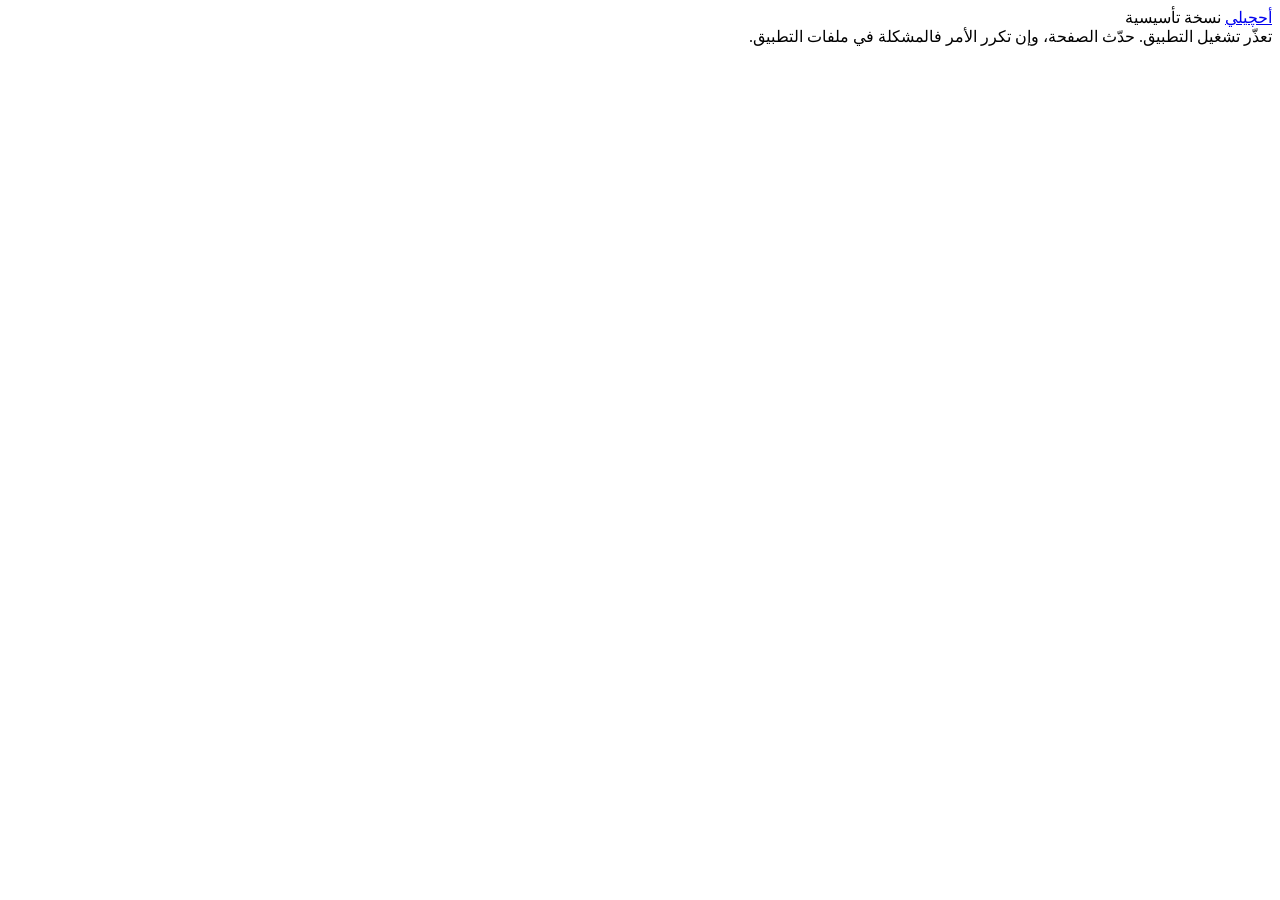
==== index.html @ 7045298c "Create index.html" ====
<!DOCTYPE html>
<html lang="ar" dir="rtl">
<head>
<meta charset="utf-8">
<meta name="viewport" content="width=device-width, initial-scale=1, viewport-fit=cover">
<meta name="theme-color" content="#c8102e">
<title>أحچيلي</title>
<link rel="stylesheet" href="style.css">
</head>
<body>
<header class="bar">
  <a class="brand" href="#/">أحچيلي</a>
  <span class="badge">نسخة تأسيسية</span>
</header>
<noscript><div class="mock">يتطلب أحچيلي تفعيل JavaScript.</div></noscript>
<main id="view" tabindex="-1"></main>
<nav class="tabs" id="tabs" aria-label="التنقل"></nav>
<div id="errbox" role="alert" hidden></div>
<script>
(function () {
  var box = document.getElementById('errbox');
  var FAIL = 'تعذّر تشغيل التطبيق. حدّث الصفحة، وإن تكرر الأمر فالمشكلة في ملفات التطبيق.';
  var SLOW = 'التطبيق يتأخر عن المعتاد، وقد يكون اتصالك بطيئاً. إن استمر ذلك فحدّث الصفحة.';
  function show(text, kind) {
    if (!box.hidden && box.getAttribute('data-kind') !== 'boot') return;
    box.textContent = text;
    box.setAttribute('data-kind', kind);
    box.hidden = false;
  }
  window.addEventListener('error', function (e) {
    if (window.__ahcheelyBooted) return;
    var t = e.target;
    if (t && t.tagName === 'SCRIPT') {
      if (/\/app\.js(\?|$)/.test(t.src || '')) show(FAIL, 'load');
    } else if (t === window) {
      show(FAIL, 'boot');
    }
  }, true);
  setTimeout(function () {
    if (!window.__ahcheelyBooted && box.hidden) show(SLOW, 'boot');
  }, 8000);
})();
</script>
<script type="module" src="app.js"></script>
</body>
</html>
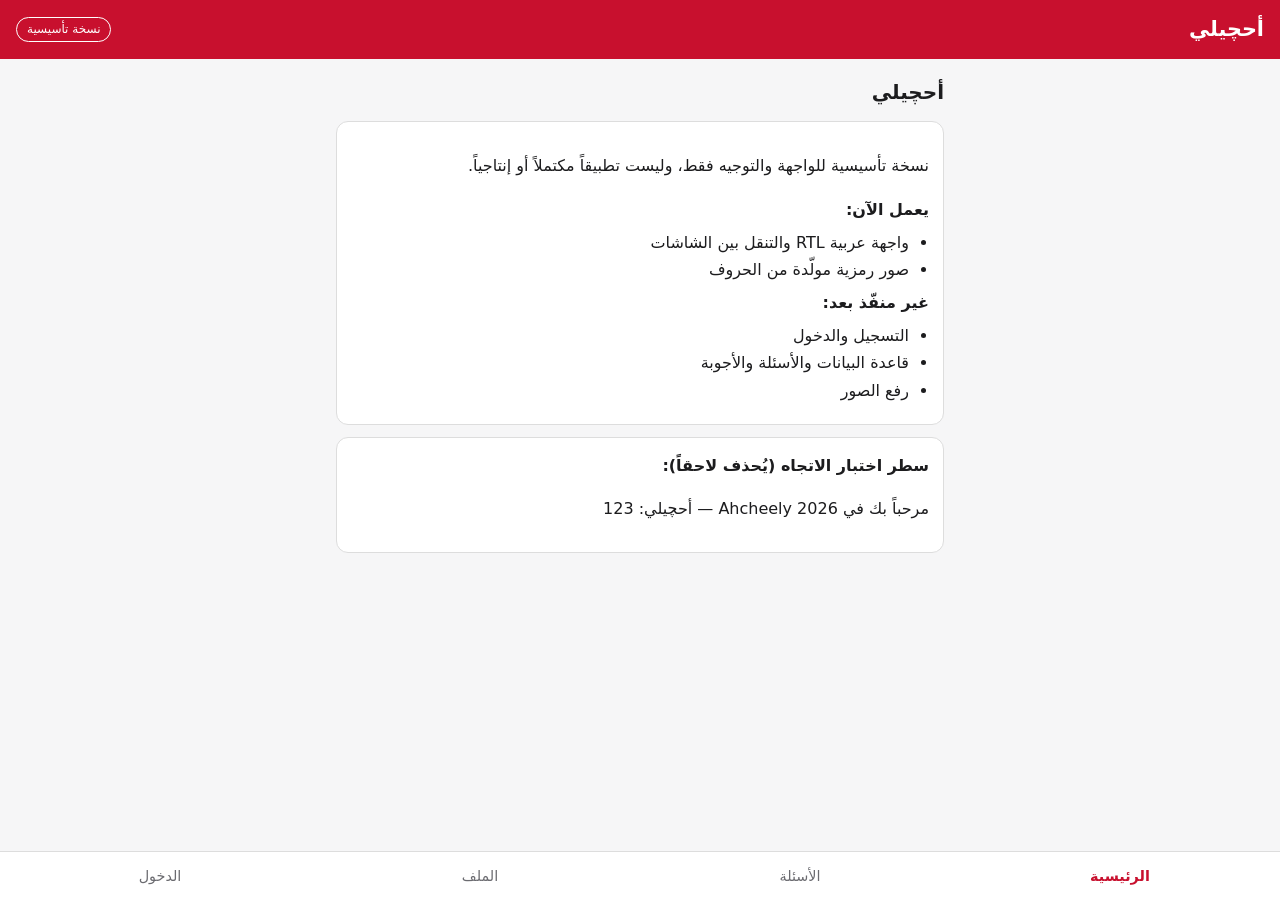
==== commit 427741c1: "Update index.html" ====
--- a/index.html
+++ b/index.html
@@ -19,7 +19,7 @@
 <script>
 (function () {
   var box = document.getElementById('errbox');
-  var FAIL = 'تعذّر تشغيل التطبيق. حدّث الصفحة، وإن تكرر الأمر فالمشكلة في ملفات التطبيق.';
+  var FAIL = 'تعذّر تشغيل التطبيق. تحقق من اتصالك وحدّث الصفحة، وإن استمر ذلك فحاول لاحقاً.';
   var SLOW = 'التطبيق يتأخر عن المعتاد، وقد يكون اتصالك بطيئاً. إن استمر ذلك فحدّث الصفحة.';
   function show(text, kind) {
     if (!box.hidden && box.getAttribute('data-kind') !== 'boot') return;
@@ -27,20 +27,18 @@
     box.setAttribute('data-kind', kind);
     box.hidden = false;
   }
-  window.addEventListener('error', function (e) {
-    if (window.__ahcheelyBooted) return;
-    var t = e.target;
-    if (t && t.tagName === 'SCRIPT') {
-      if (/\/app\.js(\?|$)/.test(t.src || '')) show(FAIL, 'load');
-    } else if (t === window) {
-      show(FAIL, 'boot');
-    }
-  }, true);
-  setTimeout(function () {
+  var timer = setTimeout(function () {
     if (!window.__ahcheelyBooted && box.hidden) show(SLOW, 'boot');
   }, 8000);
+  import('./app.js').then(function () {
+    clearTimeout(timer);
+    if (box.getAttribute('data-kind') === 'boot') box.hidden = true;
+  }, function (err) {
+    console.error('[أحچيلي] تعذّر تحميل التطبيق', err);
+    clearTimeout(timer);
+    show(FAIL, 'load');
+  });
 })();
 </script>
-<script type="module" src="app.js"></script>
 </body>
 </html>
--- a/style.css
+++ b/style.css
@@ -0,0 +1,25 @@
+:root{--red:#c8102e;--bg:#f6f6f7;--fg:#1c1c1e;--card:#fff;--mut:#6b6b70;--line:#ddd;--warn:#fff4d6}
+@media (prefers-color-scheme:dark){:root{--bg:#121214;--fg:#f2f2f3;--card:#1e1e21;--mut:#a0a0a8;--line:#333;--warn:#3a3118}}
+*{box-sizing:border-box}
+body{margin:0;background:var(--bg);color:var(--fg);line-height:1.7;font-family:system-ui,"Noto Naskh Arabic","Segoe UI",Tahoma,sans-serif}
+.bar{display:flex;align-items:center;justify-content:space-between;background:var(--red);color:#fff;padding:12px 16px;padding-top:calc(12px + env(safe-area-inset-top,0px))}
+.brand{color:#fff;font-weight:700;font-size:1.3rem;text-decoration:none}
+.badge{font-size:.75rem;border:1px solid #fff;border-radius:99px;padding:1px 10px}
+main{max-width:640px;margin:0 auto;padding:16px 16px 96px;outline:0}
+h1{font-size:1.25rem;margin:0 0 12px}
+.card{background:var(--card);border:1px solid var(--line);border-radius:12px;padding:14px;margin-bottom:12px}
+.mock{background:var(--warn);border:1px solid #b58900;border-radius:10px;padding:8px 12px;margin-bottom:12px;font-size:.9rem}
+.note{color:var(--mut);font-size:.9rem;min-height:1.4em}
+.btn{font:inherit;background:var(--red);color:#fff;border:0;border-radius:10px;padding:10px 18px;cursor:pointer}
+.field{display:block;margin:8px 0}
+.field span{display:block;font-size:.85rem;color:var(--mut)}
+.field input{width:100%;font:inherit;padding:9px;border:1px solid var(--line);border-radius:8px;background:var(--bg);color:var(--fg)}
+.row{display:flex;align-items:center;gap:12px;flex-wrap:wrap}
+.avatar{display:inline-flex;align-items:center;justify-content:center;border-radius:50%;color:#fff;font-weight:700;flex:none}
+.state{text-align:center;color:var(--mut);padding:24px 8px}
+ul{padding-inline-start:20px;margin:6px 0}
+a{color:var(--red)}
+.tabs{position:fixed;inset-inline:0;bottom:0;display:flex;background:var(--card);border-top:1px solid var(--line);padding-bottom:env(safe-area-inset-bottom,0px)}
+.tabs a{flex:1;text-align:center;padding:12px 4px;text-decoration:none;color:var(--mut);font-size:.9rem}
+.tabs a[aria-current="page"]{color:var(--red);font-weight:700}
+#errbox{position:fixed;inset-inline:8px;top:8px;z-index:9;background:#7a0010;color:#fff;border-radius:10px;padding:10px 12px;font-size:.85rem;word-break:break-word}
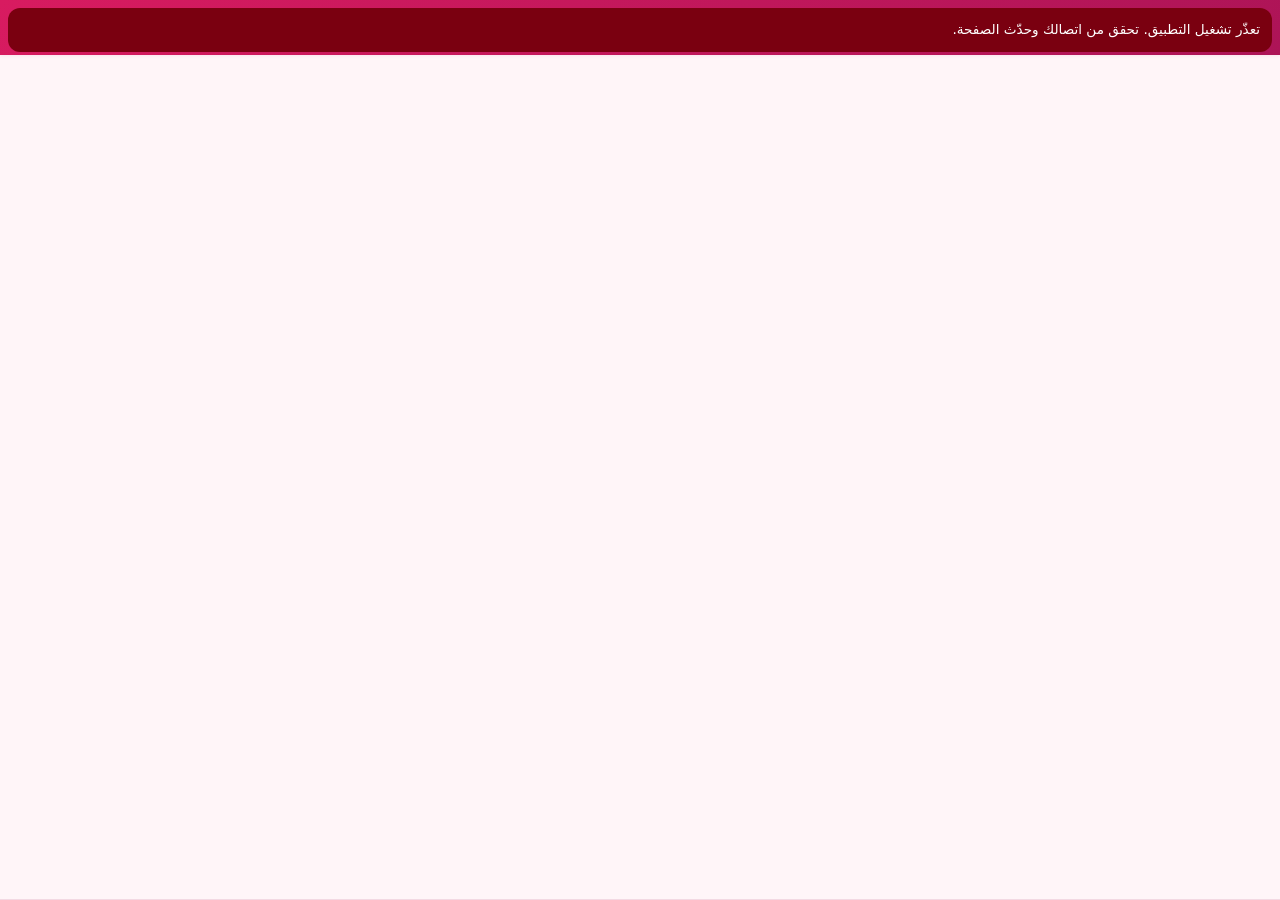
==== commit d5f1fc3f: "المرحلة 1: الهوية البصرية الجديدة والهيكل وPWA و404" ====
--- a/index.html
+++ b/index.html
@@ -3,23 +3,29 @@
 <head>
 <meta charset="utf-8">
 <meta name="viewport" content="width=device-width, initial-scale=1, viewport-fit=cover">
-<meta name="theme-color" content="#c8102e">
+<meta name="theme-color" content="#D81B60">
+<meta name="description" content="أحچيلي — منصة أسئلة وأجوبة اجتماعية عربية">
 <title>أحچيلي</title>
+<link rel="manifest" href="manifest.json">
+<link rel="icon" href="icon.svg" type="image/svg+xml">
 <link rel="stylesheet" href="style.css">
 </head>
 <body>
 <header class="bar">
-  <a class="brand" href="#/">أحچيلي</a>
-  <span class="badge">نسخة تأسيسية</span>
+  <a class="brand" href="#/">
+    <img src="icon.svg" alt="" width="28" height="28">
+    <span>أحچيلي</span>
+  </a>
+  <div class="bar-actions" id="headerAction"></div>
 </header>
 <noscript><div class="mock">يتطلب أحچيلي تفعيل JavaScript.</div></noscript>
 <main id="view" tabindex="-1"></main>
-<nav class="tabs" id="tabs" aria-label="التنقل"></nav>
+<nav class="tabs" id="tabs" aria-label="التنقل الرئيسي"></nav>
 <div id="errbox" role="alert" hidden></div>
 <script>
 (function () {
   var box = document.getElementById('errbox');
-  var FAIL = 'تعذّر تشغيل التطبيق. تحقق من اتصالك وحدّث الصفحة، وإن استمر ذلك فحاول لاحقاً.';
+  var FAIL = 'تعذّر تشغيل التطبيق. تحقق من اتصالك وحدّث الصفحة.';
   var SLOW = 'التطبيق يتأخر عن المعتاد، وقد يكون اتصالك بطيئاً. إن استمر ذلك فحدّث الصفحة.';
   function show(text, kind) {
     if (!box.hidden && box.getAttribute('data-kind') !== 'boot') return;
@@ -38,6 +44,13 @@
     clearTimeout(timer);
     show(FAIL, 'load');
   });
+  if ('serviceWorker' in navigator) {
+    window.addEventListener('load', function () {
+      navigator.serviceWorker.register('./sw.js').catch(function (e) {
+        console.warn('[أحچيلي] تعذّر تسجيل عامل الخدمة', e);
+      });
+    });
+  }
 })();
 </script>
 </body>
--- a/style.css
+++ b/style.css
@@ -1,25 +1,50 @@
-:root{--red:#c8102e;--bg:#f6f6f7;--fg:#1c1c1e;--card:#fff;--mut:#6b6b70;--line:#ddd;--warn:#fff4d6}
-@media (prefers-color-scheme:dark){:root{--bg:#121214;--fg:#f2f2f3;--card:#1e1e21;--mut:#a0a0a8;--line:#333;--warn:#3a3118}}
+:root{
+  --brand:#D81B60; --brand-dark:#AD1457; --brand-light:#F48FB1;
+  --bg:#FFF5F8; --fg:#241B22; --card:#FFFFFF; --mut:#8a7480; --line:#F3D9E3;
+  --danger:#b00020; --ok:#2e7d32; --shadow:0 1px 3px rgba(173,20,87,.08);
+}
+@media (prefers-color-scheme:dark){
+  :root{--bg:#16121a;--fg:#f5edf1;--card:#231b26;--mut:#b0a0aa;--line:#3a2e3a;--danger:#ff8a9a;--ok:#81c784;--shadow:none}
+}
 *{box-sizing:border-box}
-body{margin:0;background:var(--bg);color:var(--fg);line-height:1.7;font-family:system-ui,"Noto Naskh Arabic","Segoe UI",Tahoma,sans-serif}
-.bar{display:flex;align-items:center;justify-content:space-between;background:var(--red);color:#fff;padding:12px 16px;padding-top:calc(12px + env(safe-area-inset-top,0px))}
-.brand{color:#fff;font-weight:700;font-size:1.3rem;text-decoration:none}
-.badge{font-size:.75rem;border:1px solid #fff;border-radius:99px;padding:1px 10px}
-main{max-width:640px;margin:0 auto;padding:16px 16px 96px;outline:0}
-h1{font-size:1.25rem;margin:0 0 12px}
-.card{background:var(--card);border:1px solid var(--line);border-radius:12px;padding:14px;margin-bottom:12px}
-.mock{background:var(--warn);border:1px solid #b58900;border-radius:10px;padding:8px 12px;margin-bottom:12px;font-size:.9rem}
-.note{color:var(--mut);font-size:.9rem;min-height:1.4em}
-.btn{font:inherit;background:var(--red);color:#fff;border:0;border-radius:10px;padding:10px 18px;cursor:pointer}
-.field{display:block;margin:8px 0}
-.field span{display:block;font-size:.85rem;color:var(--mut)}
-.field input{width:100%;font:inherit;padding:9px;border:1px solid var(--line);border-radius:8px;background:var(--bg);color:var(--fg)}
-.row{display:flex;align-items:center;gap:12px;flex-wrap:wrap}
-.avatar{display:inline-flex;align-items:center;justify-content:center;border-radius:50%;color:#fff;font-weight:700;flex:none}
-.state{text-align:center;color:var(--mut);padding:24px 8px}
+html{-webkit-text-size-adjust:100%}
+body{margin:0;background:var(--bg);color:var(--fg);line-height:1.75;font-family:system-ui,"Noto Naskh Arabic","Segoe UI",Tahoma,sans-serif}
+.bar{position:sticky;top:0;z-index:5;display:flex;align-items:center;justify-content:space-between;gap:10px;background:linear-gradient(135deg,var(--brand),var(--brand-dark));color:#fff;padding:10px 14px;padding-top:calc(10px + env(safe-area-inset-top,0px));box-shadow:var(--shadow)}
+.brand{display:flex;align-items:center;gap:8px;color:#fff;font-weight:800;font-size:1.25rem;text-decoration:none}
+.brand img{border-radius:8px}
+.bar-actions{display:flex;align-items:center}
+.me{color:#fff;font-weight:600;text-decoration:none;font-size:.9rem;display:flex;align-items:center;gap:6px}
+main{max-width:640px;margin:0 auto;padding:16px 14px 110px;outline:0}
+h1{font-size:1.3rem;margin:4px 0 12px}
+h2{font-size:1.05rem;margin:0 0 6px}
+.card{background:var(--card);border:1px solid var(--line);border-radius:16px;padding:16px;margin-bottom:14px;box-shadow:var(--shadow)}
+.hero{background:linear-gradient(135deg,rgba(216,27,96,.08),rgba(244,143,177,.14))}
+.mock{background:#fff4d6;border:1px solid #b58900;border-radius:10px;padding:8px 12px;margin-bottom:12px;font-size:.9rem}
+.note{color:var(--mut);font-size:.9rem;min-height:1.4em;margin:8px 0 0}
+.note.err{color:var(--danger);font-weight:600}
+.btn{font:inherit;background:var(--brand);color:#fff;border:0;border-radius:12px;padding:10px 18px;cursor:pointer;font-weight:600;text-decoration:none;display:inline-block}
+.btn:hover{background:var(--brand-dark)}
+.btn.ghost{background:transparent;color:var(--brand);border:1px solid var(--brand-light)}
+.btn.busy,.btn:disabled{opacity:.6;cursor:default}
+a{color:var(--brand)}
+.field{display:block;margin:10px 0}
+.field span{display:block;font-size:.85rem;color:var(--mut);margin-bottom:4px}
+.field input,.field textarea{width:100%;font:inherit;padding:10px 12px;border:1px solid var(--line);border-radius:12px;background:var(--bg);color:var(--fg)}
+.field input:focus,.field textarea:focus{outline:2px solid var(--brand-light);border-color:var(--brand-light)}
+.row{display:flex;align-items:center;gap:10px;flex-wrap:wrap;margin-top:10px}
+.avatar{display:inline-flex;align-items:center;justify-content:center;border-radius:50%;color:#fff;font-weight:800;flex:none}
+.state{text-align:center;color:var(--mut);padding:28px 8px}
 ul{padding-inline-start:20px;margin:6px 0}
-a{color:var(--red)}
-.tabs{position:fixed;inset-inline:0;bottom:0;display:flex;background:var(--card);border-top:1px solid var(--line);padding-bottom:env(safe-area-inset-bottom,0px)}
-.tabs a{flex:1;text-align:center;padding:12px 4px;text-decoration:none;color:var(--mut);font-size:.9rem}
-.tabs a[aria-current="page"]{color:var(--red);font-weight:700}
-#errbox{position:fixed;inset-inline:8px;top:8px;z-index:9;background:#7a0010;color:#fff;border-radius:10px;padding:10px 12px;font-size:.85rem;word-break:break-word}
+.tabs{position:fixed;inset-inline:0;bottom:0;display:flex;background:var(--card);border-top:1px solid var(--line);padding-bottom:env(safe-area-inset-bottom,0px);z-index:6}
+.tab{flex:1;display:flex;flex-direction:column;align-items:center;gap:2px;padding:8px 2px 10px;text-decoration:none;color:var(--mut);font-size:.72rem}
+.tab[aria-current="page"]{color:var(--brand);font-weight:700}
+#errbox{position:fixed;inset-inline:8px;top:8px;z-index:9;background:#7a0010;color:#fff;border-radius:12px;padding:10px 12px;font-size:.85rem;word-break:break-word}
+.cover{height:92px;border-radius:12px;background:linear-gradient(135deg,var(--brand-light),var(--brand-dark))}
+.cover-av{margin-top:48px;margin-inline-start:12px;margin-bottom:-14px;border:3px solid var(--card)}
+.pname{margin:10px 0 0;font-size:1.25rem}
+.puser{color:var(--mut);margin:0;font-size:.9rem}
+.pbio{margin:8px 0 0;white-space:pre-wrap}
+.chips{margin-top:10px}
+.chip{background:rgba(216,27,96,.1);color:var(--brand-dark);border-radius:99px;padding:2px 12px;font-size:.8rem}
+@media (prefers-color-scheme:dark){.chip{background:rgba(244,143,177,.15);color:var(--brand-light)}}
+.sr-only{position:absolute;width:1px;height:1px;overflow:hidden;clip:rect(0 0 0 0)}
